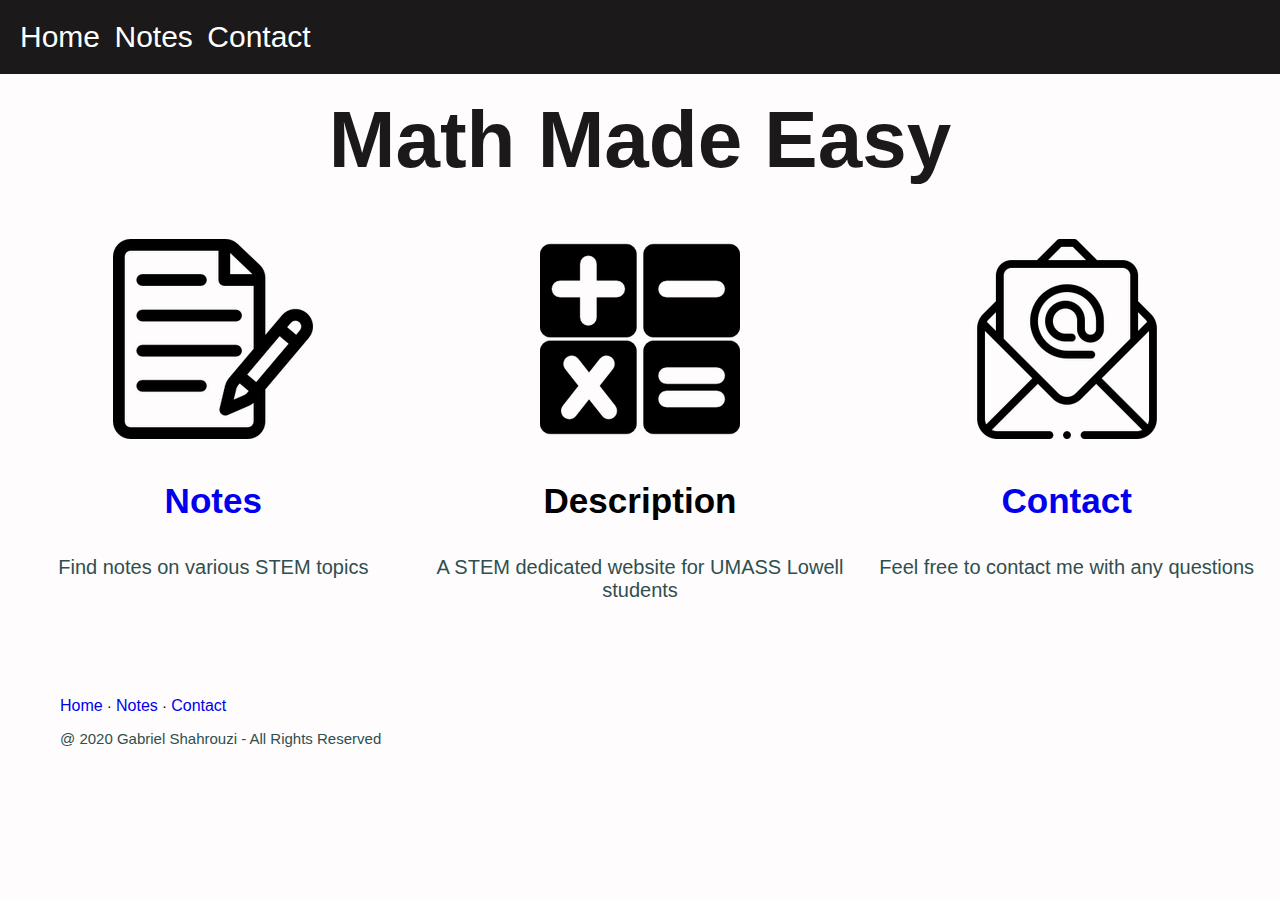
==== index.html @ c79a6afc "added important files" ====
﻿<!DOCTYPE html>

<html lang="en">
<head>
    <meta charset="utf-8">
    <title>Math Made Easy</title>
    <link rel="stylesheet" href="style.css">
    <link rel="shortcut icon" href="../favicon.png" type="image/x-icon">
    <meta name="author" content="Gabriel Shahrouzi">
    <meta name="description" content="Math Made Easy Website">
</head>
<body>
    <header>
        <nav>
            <ul>
                <li>Home</li>
                <li><a href="notes.html" alt="Notes page">Notes</a></li>
                <li><a href="contact.html" alt="Contact page">Contact</a></li>
            </ul>
        </nav>
    </header>
    <main>
        <h1>Math Made Easy</h1>
        <div class="row">
            <div class="column">
                <a href="notes.html" alt="Notes page">
                    <div class="notes-image">
                        <img src="images/rsz_2notes.png" />
                    </div>
                    <h3>Notes</h3>
                    <p>Find notes on various STEM topics</p>
                </a>
            </div>
            <div class="column">
                <div class="description-image">
                    <img src="images/rsz_11rsz_1calculator-buttons-interface-symbol.png" />
                </div>
                <h3>Description</h3>
                <p>A STEM dedicated website for UMASS Lowell students</p>
            </div>
            <div class="column">
                <a href="contact.html" alt="Contact page">
                    <div class="contact-image">
                        <img src="images/rsz_mail.png" />
                    </div> 
                    <h3>Contact</h3>
                    <p>Feel free to contact me with any questions</p>
                </a>
            </div>
        </div>
    </main>
    <footer>
        <p id="nav-bar-repeat"><a href="index.html" alt="Home page">Home</a> · <a href="notes.html" alt="Notes page">Notes</a> · <a href="contact.html" alt="Contact page">Contact</a></p>
        <p id="copyright">@ 2020 Gabriel Shahrouzi - All Rights Reserved</p>
    </footer>
</body>
</html>
---- style.css ----
﻿body {
    font-family: sans-serif;
    margin: 0;
    background-color: rgba(247, 233, 233, 0.12);
}

/* HEADER */
header {
    background-color: #1b1919;
    position: fixed;
    width: 100%;
    top: 0;
    left: 0;
}

nav {
    padding: 20px;
}

ul {
    padding: 0;
    margin: 0;
}

li {
    list-style-type: none;
    display: inline;
    font-size: 30px;
    padding-right: 10px;
    color: white;
}

li a {
    text-decoration: none;
    color: white;
}

li a:visited {
    color: white;
}

li a:hover {
    color: red;
}

/* MAIN CONTENT */
h1 {
    text-align: center;
    color: #1b1919;
    font-size: 80px;
    padding-bottom: 0;
    padding-top: 40px;
}

.row {
    display: flex;
    padding-bottom: 60px;
}

.row a:hover {
    color: black;
}

.column {
    flex: 33%;
    text-align: center;
    font-size: 30px;
    transition: transform .3s;
}

.column a {
    text-decoration: none;
}

.column a:visited {
    color: initial;
}

.column:hover {
    transform: scale(1.1, 1.1);
}


.column p {
    font-size: 20px;
    color: darkslategray;
    padding-top: 0;
    margin-top: 0;
}

/* FOOTER */
footer {
    font-size: 15px;
    padding-left: 60px;
    padding-bottom: 35px;
}

#nav-bar-repeat {
    color: black;
}

#nav-bar-repeat a {
    text-decoration: none;
    font-size: 16px;
}

#nav-bar-repeat a:hover {
    text-decoration: underline;
    color: darkslategray;
}

#copyright {
    color: darkslategray;
    font-size: 15px;
}
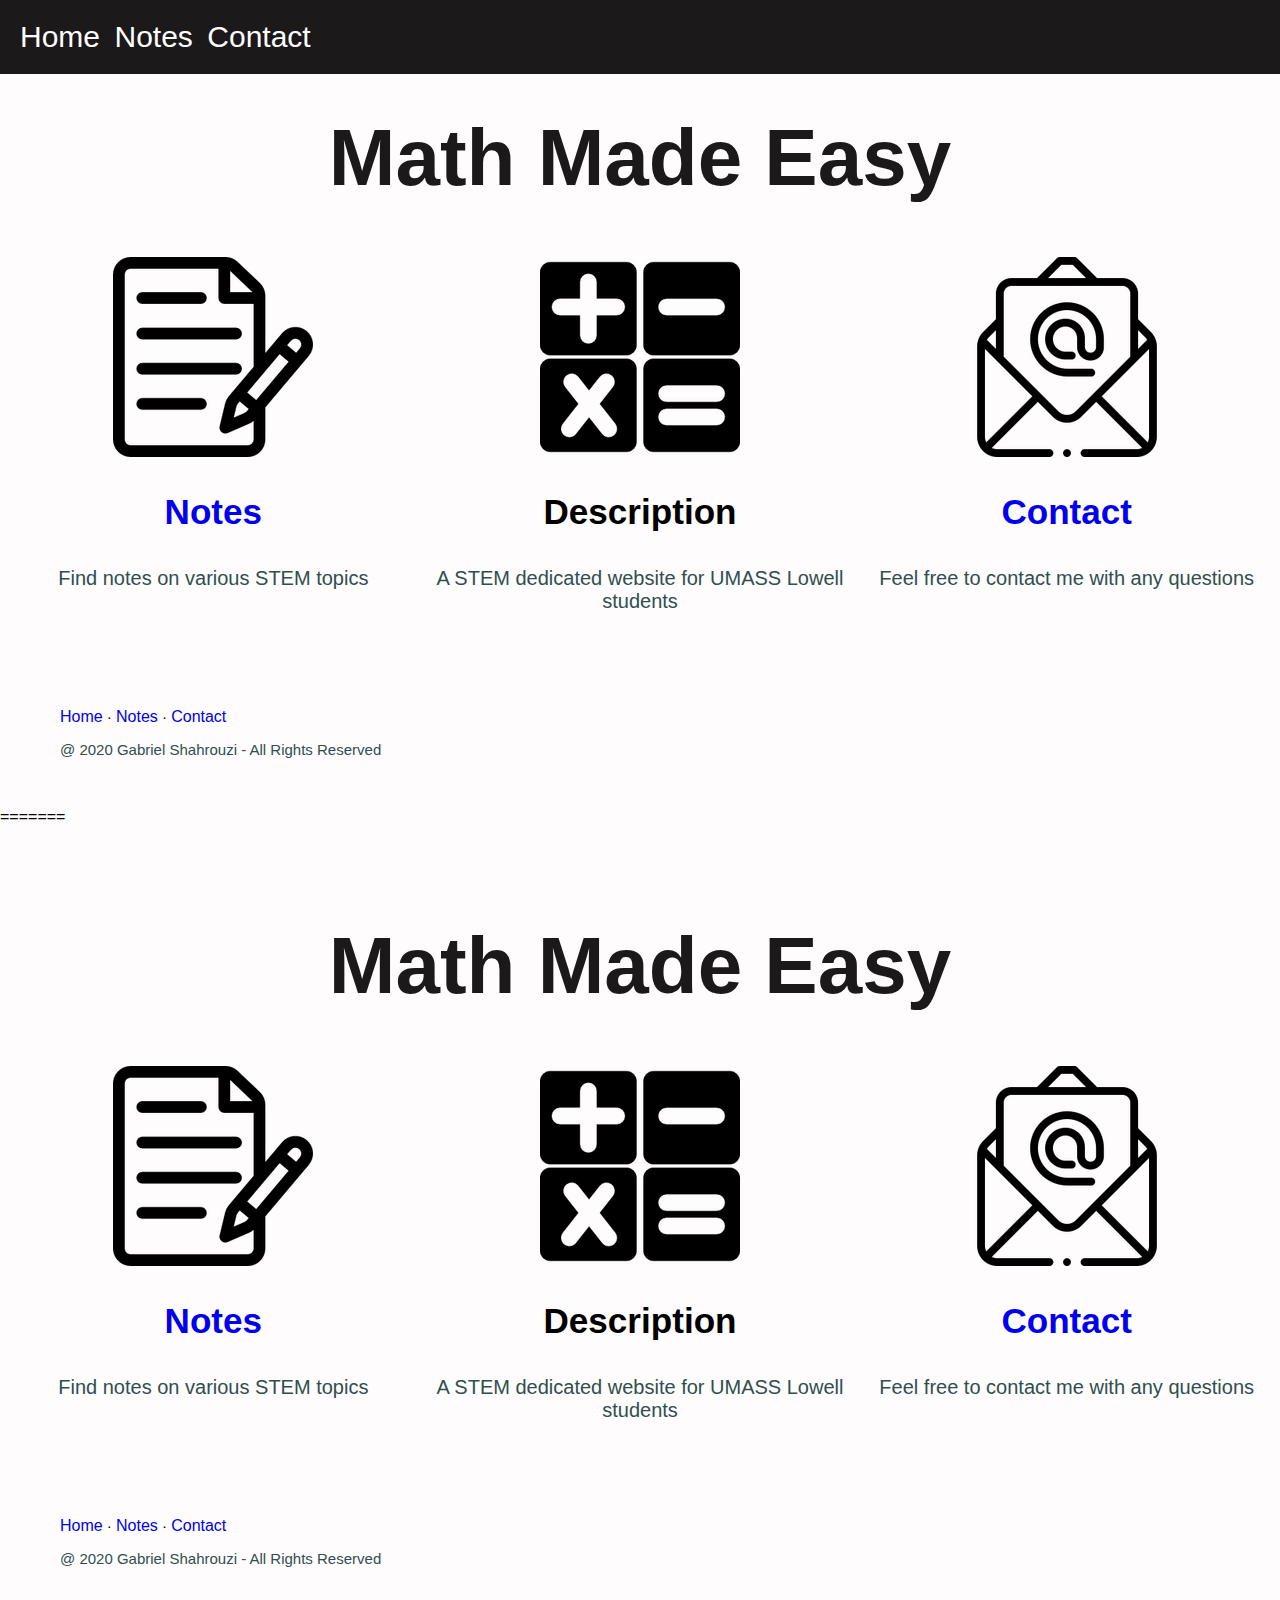
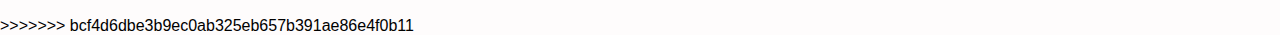
==== commit b681ed0c: "tweaked" ====
--- a/index.html
+++ b/index.html
@@ -1,10 +1,11 @@
+<<<<<<< HEAD
 ﻿<!DOCTYPE html>
 
 <html lang="en">
 <head>
     <meta charset="utf-8">
     <title>Math Made Easy</title>
-    <link rel="stylesheet" href="style.css">
+    <link rel="stylesheet" href="css/style.css">
     <link rel="shortcut icon" href="../favicon.png" type="image/x-icon">
     <meta name="author" content="Gabriel Shahrouzi">
     <meta name="description" content="Math Made Easy Website">
@@ -14,8 +15,8 @@
         <nav>
             <ul>
                 <li>Home</li>
-                <li><a href="notes.html" alt="Notes page">Notes</a></li>
-                <li><a href="contact.html" alt="Contact page">Contact</a></li>
+                <li><a href="notes/notes.html" alt="Notes page">Notes</a></li>
+                <li><a href="contact/contact.html" alt="Contact page">Contact</a></li>
             </ul>
         </nav>
     </header>
@@ -23,7 +24,7 @@
         <h1>Math Made Easy</h1>
         <div class="row">
             <div class="column">
-                <a href="notes.html" alt="Notes page">
+                <a href="notes/notes.html" alt="Notes page">
                     <div class="notes-image">
                         <img src="images/rsz_2notes.png" />
                     </div>
@@ -39,7 +40,7 @@
                 <p>A STEM dedicated website for UMASS Lowell students</p>
             </div>
             <div class="column">
-                <a href="contact.html" alt="Contact page">
+                <a href="contact/contact.html" alt="Contact page">
                     <div class="contact-image">
                         <img src="images/rsz_mail.png" />
                     </div> 
@@ -50,8 +51,66 @@
         </div>
     </main>
     <footer>
-        <p id="nav-bar-repeat"><a href="index.html" alt="Home page">Home</a> · <a href="notes.html" alt="Notes page">Notes</a> · <a href="contact.html" alt="Contact page">Contact</a></p>
+        <p id="nav-bar-repeat"><a href="index.html" alt="Home page">Home</a> · <a href="notes/notes.html" alt="Notes page">Notes</a> · <a href="contact/contact.html" alt="Contact page">Contact</a></p>
         <p id="copyright">@ 2020 Gabriel Shahrouzi - All Rights Reserved</p>
     </footer>
 </body>
+=======
+﻿<!DOCTYPE html>
+
+<html lang="en">
+<head>
+    <meta charset="utf-8">
+    <title>Math Made Easy</title>
+    <link rel="stylesheet" href="css/style.css">
+    <link rel="shortcut icon" href="../favicon.png" type="image/x-icon">
+    <meta name="author" content="Gabriel Shahrouzi">
+    <meta name="description" content="Math Made Easy Website">
+</head>
+<body>
+    <header>
+        <nav>
+            <ul>
+                <li>Home</li>
+                <li><a href="notes/notes.html" alt="Notes page">Notes</a></li>
+                <li><a href="contact/contact.html" alt="Contact page">Contact</a></li>
+            </ul>
+        </nav>
+    </header>
+    <main>
+        <h1>Math Made Easy</h1>
+        <div class="row">
+            <div class="column">
+                <a href="notes/notes.html" alt="Notes page">
+                    <div class="notes-image">
+                        <img src="images/rsz_2notes.png" />
+                    </div>
+                    <h3>Notes</h3>
+                    <p>Find notes on various STEM topics</p>
+                </a>
+            </div>
+            <div class="column">
+                <div class="description-image">
+                    <img src="images/rsz_11rsz_1calculator-buttons-interface-symbol.png" />
+                </div>
+                <h3>Description</h3>
+                <p>A STEM dedicated website for UMASS Lowell students</p>
+            </div>
+            <div class="column">
+                <a href="contact/contact.html" alt="Contact page">
+                    <div class="contact-image">
+                        <img src="images/rsz_mail.png" />
+                    </div> 
+                    <h3>Contact</h3>
+                    <p>Feel free to contact me with any questions</p>
+                </a>
+            </div>
+        </div>
+    </main>
+    <footer>
+        <p id="nav-bar-repeat"><a href="index.html" alt="Home page">Home</a> · <a href="notes/notes.html" alt="Notes page">Notes</a> · <a href="contact/contact.html" alt="Contact page">Contact</a></p>
+        <p id="copyright">@ 2020 Gabriel Shahrouzi - All Rights Reserved</p>
+    </footer>
+</body>
+>>>>>>> bcf4d6dbe3b9ec0ab325eb657b391ae86e4f0b11
 </html>--- a/css/style.css
+++ b/css/style.css
@@ -0,0 +1,115 @@
+﻿body {
+    font-family: sans-serif;
+    margin: 0;
+    background-color: rgba(247, 233, 233, 0.12);
+}
+
+/* HEADER */
+header {
+    background-color: #1b1919;
+    position: fixed;
+    width: 100%;
+    top: 0;
+    left: 0;
+}
+
+nav {
+    padding: 20px;
+}
+
+ul {
+    padding: 0;
+    margin: 0;
+}
+
+li {
+    list-style-type: none;
+    display: inline;
+    font-size: 30px;
+    padding-right: 10px;
+    color: white;
+}
+
+li a {
+    text-decoration: none;
+    color: white;
+}
+
+li a:visited {
+    color: white;
+}
+
+li a:hover {
+    color: red;
+}
+
+/* MAIN CONTENT */
+h1 {
+    text-align: center;
+    color: #1b1919;
+    font-size: 80px;
+    padding-bottom: 0;
+    padding-top: 40px;
+}
+
+.row {
+    display: flex;
+    padding-bottom: 60px;
+}
+
+.row a:hover {
+    color: black;
+}
+
+.column {
+    flex: 33%;
+    text-align: center;
+    font-size: 30px;
+    transition: transform .3s;
+}
+
+.column a {
+    text-decoration: none;
+}
+
+.column a:visited {
+    color: initial;
+}
+
+.column:hover {
+    transform: scale(1.1, 1.1);
+}
+
+
+.column p {
+    font-size: 20px;
+    color: darkslategray;
+    padding-top: 0;
+    margin-top: 0;
+}
+
+/* FOOTER */
+footer {
+    font-size: 15px;
+    padding-left: 60px;
+    padding-bottom: 35px;
+}
+
+#nav-bar-repeat {
+    color: black;
+}
+
+#nav-bar-repeat a {
+    text-decoration: none;
+    font-size: 16px;
+}
+
+#nav-bar-repeat a:hover {
+    text-decoration: underline;
+    color: darkslategray;
+}
+
+#copyright {
+    color: darkslategray;
+    font-size: 15px;
+}--- a/css/style.css
+++ b/css/style.css
@@ -0,0 +1,115 @@
+﻿body {
+    font-family: sans-serif;
+    margin: 0;
+    background-color: rgba(247, 233, 233, 0.12);
+}
+
+/* HEADER */
+header {
+    background-color: #1b1919;
+    position: fixed;
+    width: 100%;
+    top: 0;
+    left: 0;
+}
+
+nav {
+    padding: 20px;
+}
+
+ul {
+    padding: 0;
+    margin: 0;
+}
+
+li {
+    list-style-type: none;
+    display: inline;
+    font-size: 30px;
+    padding-right: 10px;
+    color: white;
+}
+
+li a {
+    text-decoration: none;
+    color: white;
+}
+
+li a:visited {
+    color: white;
+}
+
+li a:hover {
+    color: red;
+}
+
+/* MAIN CONTENT */
+h1 {
+    text-align: center;
+    color: #1b1919;
+    font-size: 80px;
+    padding-bottom: 0;
+    padding-top: 40px;
+}
+
+.row {
+    display: flex;
+    padding-bottom: 60px;
+}
+
+.row a:hover {
+    color: black;
+}
+
+.column {
+    flex: 33%;
+    text-align: center;
+    font-size: 30px;
+    transition: transform .3s;
+}
+
+.column a {
+    text-decoration: none;
+}
+
+.column a:visited {
+    color: initial;
+}
+
+.column:hover {
+    transform: scale(1.1, 1.1);
+}
+
+
+.column p {
+    font-size: 20px;
+    color: darkslategray;
+    padding-top: 0;
+    margin-top: 0;
+}
+
+/* FOOTER */
+footer {
+    font-size: 15px;
+    padding-left: 60px;
+    padding-bottom: 35px;
+}
+
+#nav-bar-repeat {
+    color: black;
+}
+
+#nav-bar-repeat a {
+    text-decoration: none;
+    font-size: 16px;
+}
+
+#nav-bar-repeat a:hover {
+    text-decoration: underline;
+    color: darkslategray;
+}
+
+#copyright {
+    color: darkslategray;
+    font-size: 15px;
+}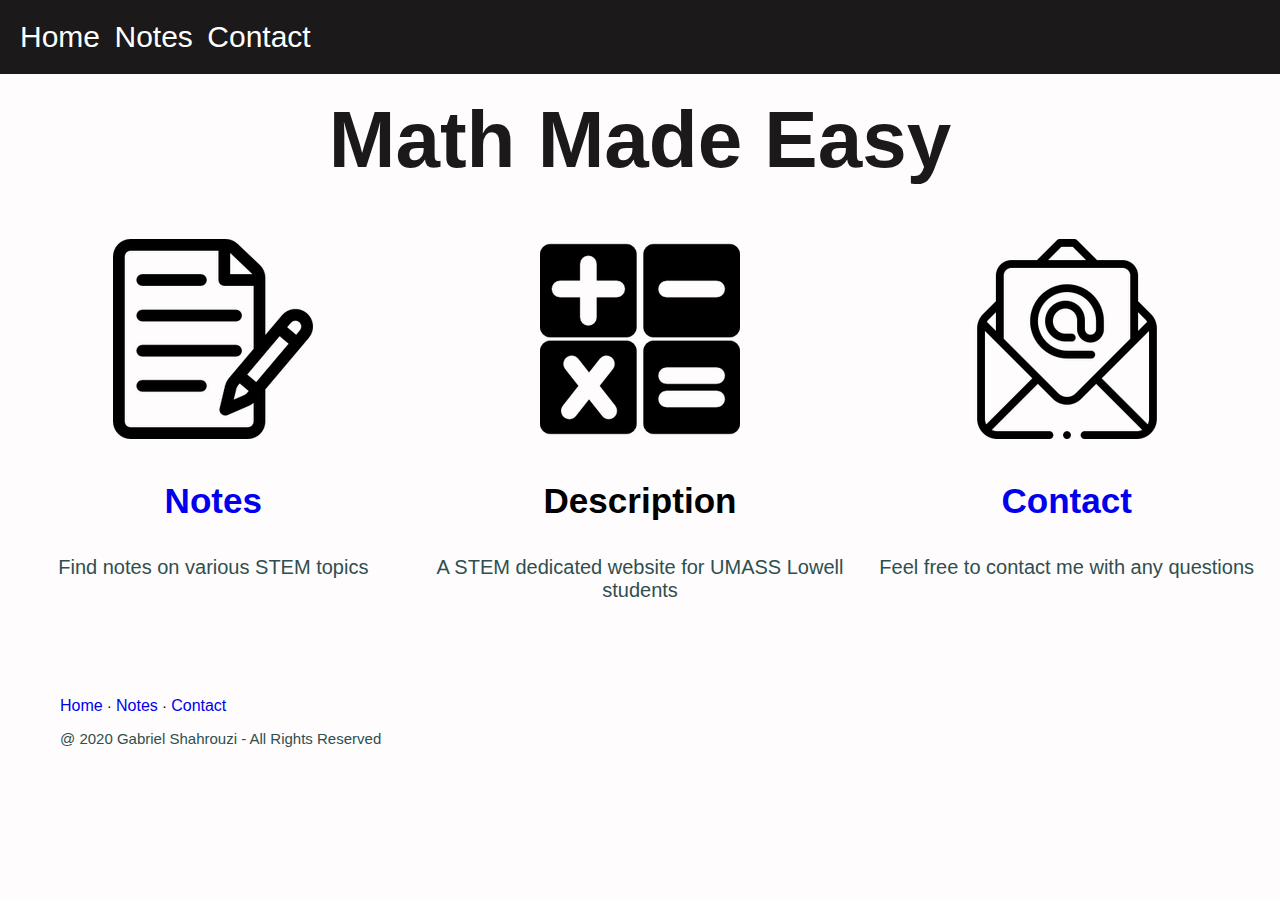
==== commit a5684e57: "Update index.html" ====
--- a/index.html
+++ b/index.html
@@ -1,5 +1,4 @@
-<<<<<<< HEAD
-﻿<!DOCTYPE html>
+<!DOCTYPE html>
 
 <html lang="en">
 <head>
@@ -55,62 +54,4 @@
         <p id="copyright">@ 2020 Gabriel Shahrouzi - All Rights Reserved</p>
     </footer>
 </body>
-=======
-﻿<!DOCTYPE html>
-
-<html lang="en">
-<head>
-    <meta charset="utf-8">
-    <title>Math Made Easy</title>
-    <link rel="stylesheet" href="css/style.css">
-    <link rel="shortcut icon" href="../favicon.png" type="image/x-icon">
-    <meta name="author" content="Gabriel Shahrouzi">
-    <meta name="description" content="Math Made Easy Website">
-</head>
-<body>
-    <header>
-        <nav>
-            <ul>
-                <li>Home</li>
-                <li><a href="notes/notes.html" alt="Notes page">Notes</a></li>
-                <li><a href="contact/contact.html" alt="Contact page">Contact</a></li>
-            </ul>
-        </nav>
-    </header>
-    <main>
-        <h1>Math Made Easy</h1>
-        <div class="row">
-            <div class="column">
-                <a href="notes/notes.html" alt="Notes page">
-                    <div class="notes-image">
-                        <img src="images/rsz_2notes.png" />
-                    </div>
-                    <h3>Notes</h3>
-                    <p>Find notes on various STEM topics</p>
-                </a>
-            </div>
-            <div class="column">
-                <div class="description-image">
-                    <img src="images/rsz_11rsz_1calculator-buttons-interface-symbol.png" />
-                </div>
-                <h3>Description</h3>
-                <p>A STEM dedicated website for UMASS Lowell students</p>
-            </div>
-            <div class="column">
-                <a href="contact/contact.html" alt="Contact page">
-                    <div class="contact-image">
-                        <img src="images/rsz_mail.png" />
-                    </div> 
-                    <h3>Contact</h3>
-                    <p>Feel free to contact me with any questions</p>
-                </a>
-            </div>
-        </div>
-    </main>
-    <footer>
-        <p id="nav-bar-repeat"><a href="index.html" alt="Home page">Home</a> · <a href="notes/notes.html" alt="Notes page">Notes</a> · <a href="contact/contact.html" alt="Contact page">Contact</a></p>
-        <p id="copyright">@ 2020 Gabriel Shahrouzi - All Rights Reserved</p>
-    </footer>
-</body>
->>>>>>> bcf4d6dbe3b9ec0ab325eb657b391ae86e4f0b11
-</html>+</html>
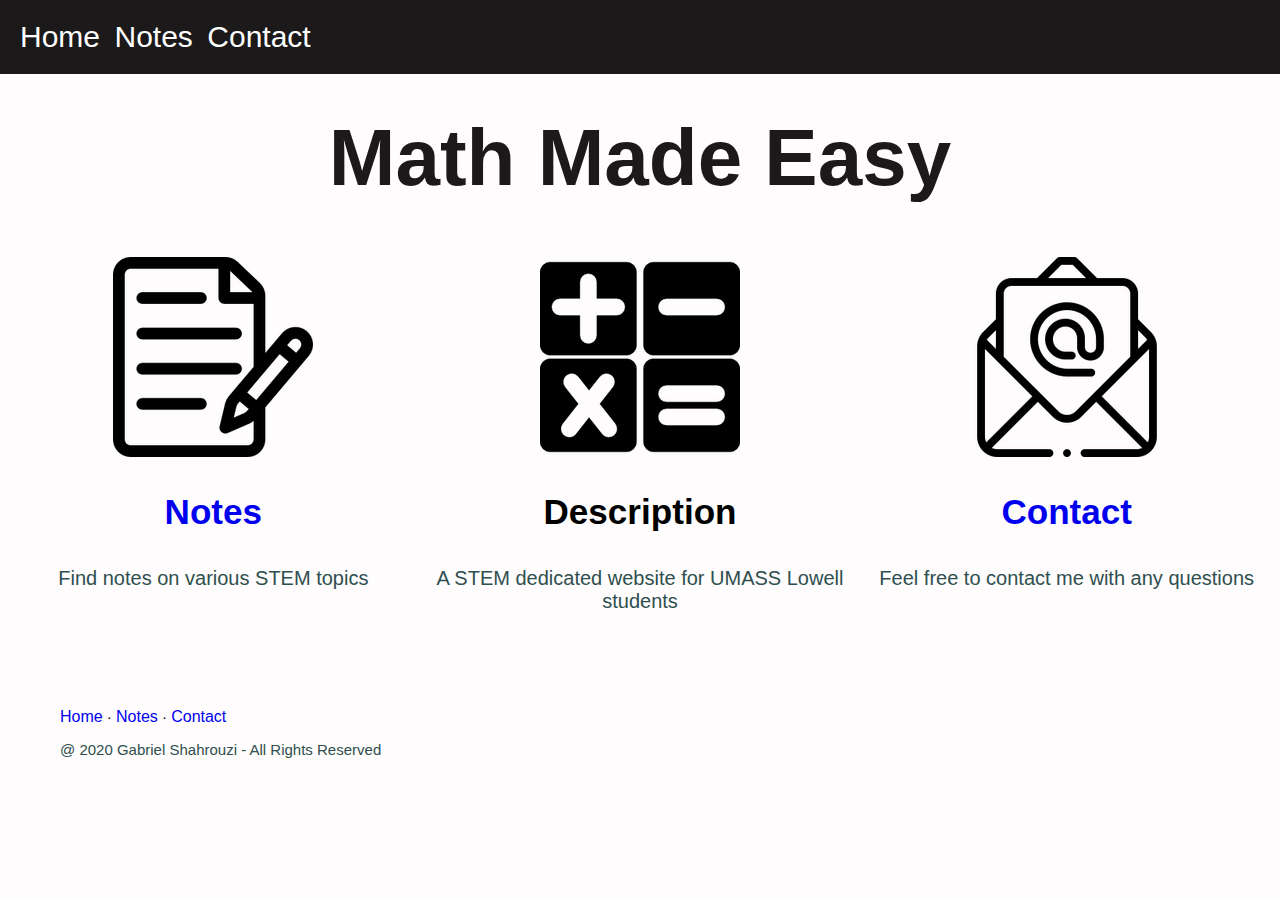
==== commit 7fce524b: "changed" ====
--- a/index.html
+++ b/index.html
@@ -1,4 +1,4 @@
-<!DOCTYPE html>
+﻿﻿<!DOCTYPE html>
 
 <html lang="en">
 <head>
@@ -54,4 +54,4 @@
         <p id="copyright">@ 2020 Gabriel Shahrouzi - All Rights Reserved</p>
     </footer>
 </body>
-</html>
+</html>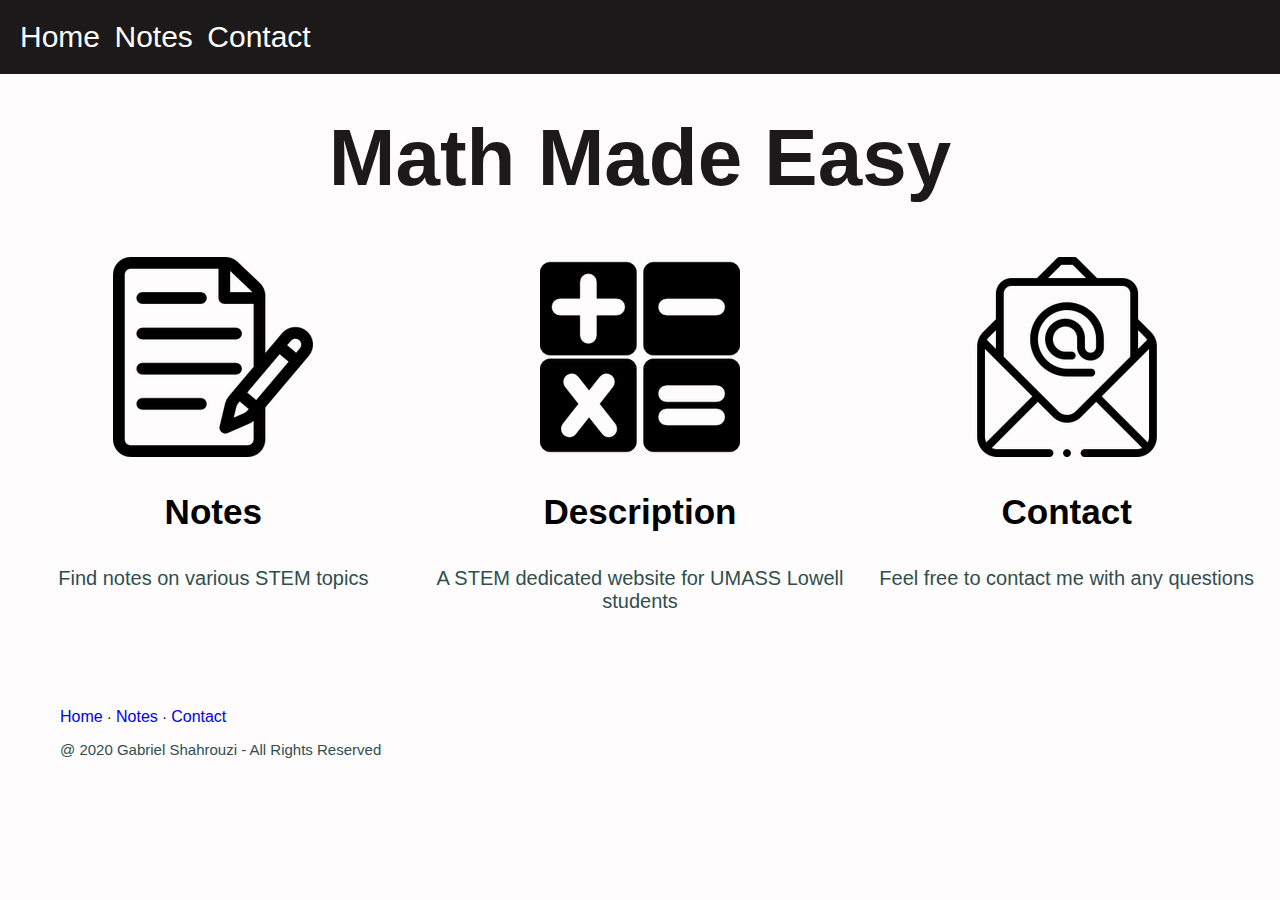
==== commit 4e15c98a: "update" ====
--- a/index.html
+++ b/index.html
@@ -8,6 +8,8 @@
     <link rel="shortcut icon" href="../favicon.png" type="image/x-icon">
     <meta name="author" content="Gabriel Shahrouzi">
     <meta name="description" content="Math Made Easy Website">
+    <meta name="keywords" content="Math, Computer Science, Notes">
+    <meta name="viewport" content="width=device-width, initial-scale=1.0">
 </head>
 <body>
     <header>
@@ -22,7 +24,7 @@
     <main>
         <h1>Math Made Easy</h1>
         <div class="row">
-            <div class="column">
+            <div class="column popup">
                 <a href="notes/notes.html" alt="Notes page">
                     <div class="notes-image">
                         <img src="images/rsz_2notes.png" />
@@ -31,14 +33,14 @@
                     <p>Find notes on various STEM topics</p>
                 </a>
             </div>
-            <div class="column">
+            <div class="column popup">
                 <div class="description-image">
                     <img src="images/rsz_11rsz_1calculator-buttons-interface-symbol.png" />
                 </div>
                 <h3>Description</h3>
                 <p>A STEM dedicated website for UMASS Lowell students</p>
             </div>
-            <div class="column">
+            <div class="column popup">
                 <a href="contact/contact.html" alt="Contact page">
                     <div class="contact-image">
                         <img src="images/rsz_mail.png" />
@@ -50,7 +52,7 @@
         </div>
     </main>
     <footer>
-        <p id="nav-bar-repeat"><a href="index.html" alt="Home page">Home</a> · <a href="notes/notes.html" alt="Notes page">Notes</a> · <a href="contact/contact.html" alt="Contact page">Contact</a></p>
+        <p class="nav-bar-repeat"><a href="index.html" alt="Home page">Home</a> · <a href="notes/notes.html" alt="Notes page">Notes</a> · <a href="contact/contact.html" alt="Contact page">Contact</a></p>
         <p id="copyright">@ 2020 Gabriel Shahrouzi - All Rights Reserved</p>
     </footer>
 </body>
--- a/css/style.css
+++ b/css/style.css
@@ -57,35 +57,84 @@
     padding-bottom: 60px;
 }
 
-.row a:hover {
-    color: black;
-}
-
 .column {
     flex: 33%;
     text-align: center;
     font-size: 30px;
-    transition: transform .3s;
 }
 
 .column a {
+    color: initial;
     text-decoration: none;
 }
-
-.column a:visited {
-    color: initial;
-}
-
-.column:hover {
-    transform: scale(1.1, 1.1);
-}
-
 
 .column p {
     font-size: 20px;
     color: darkslategray;
     padding-top: 0;
     margin-top: 0;
+}
+
+.popup {
+    transition: transform .3s;
+}
+
+.popup:hover {
+    transform: scale(1.1, 1.1);
+}
+
+/* COMPUTING I MAIN CONTENT */
+.computing-syllabus {
+    text-align: center;
+    font-size: 18px;
+    color: darkslategray;
+    padding-bottom: 50px;
+}
+
+.column.computing-units {
+    padding-bottom: 200px;
+}
+
+.dropbtn {
+    background-color: #312d2d;
+    color: white;
+    padding: 20px 50px;
+    font-size: 50px;
+    border: none;
+}
+
+.dropdown {
+    position: relative;
+    display: inline-block;
+}
+
+.dropdown-content {
+    display: none;
+    position: absolute;
+    background-color: #f1f1f1;
+    min-width: 100%;
+    box-shadow: 0px 8px 16px 0px rgba(0,0,0,0.2);
+    z-index: 1;
+    overflow: auto;
+}
+
+.dropdown-content a {
+    color: black;
+    padding: 12px 16px;
+    text-decoration: none;
+    display: block;
+}
+
+.dropdown-content a:hover {
+    background-color: #ddd;
+}
+
+.dropdown:hover .dropdown-content {
+    display: block;
+}
+
+.dropdown:hover .dropbtn {
+    background-color: #3e8e41;
 }
 
 /* FOOTER */
@@ -95,16 +144,16 @@
     padding-bottom: 35px;
 }
 
-#nav-bar-repeat {
+.nav-bar-repeat {
     color: black;
 }
 
-#nav-bar-repeat a {
+.nav-bar-repeat a {
     text-decoration: none;
     font-size: 16px;
 }
 
-#nav-bar-repeat a:hover {
+.nav-bar-repeat a:hover {
     text-decoration: underline;
     color: darkslategray;
 }
